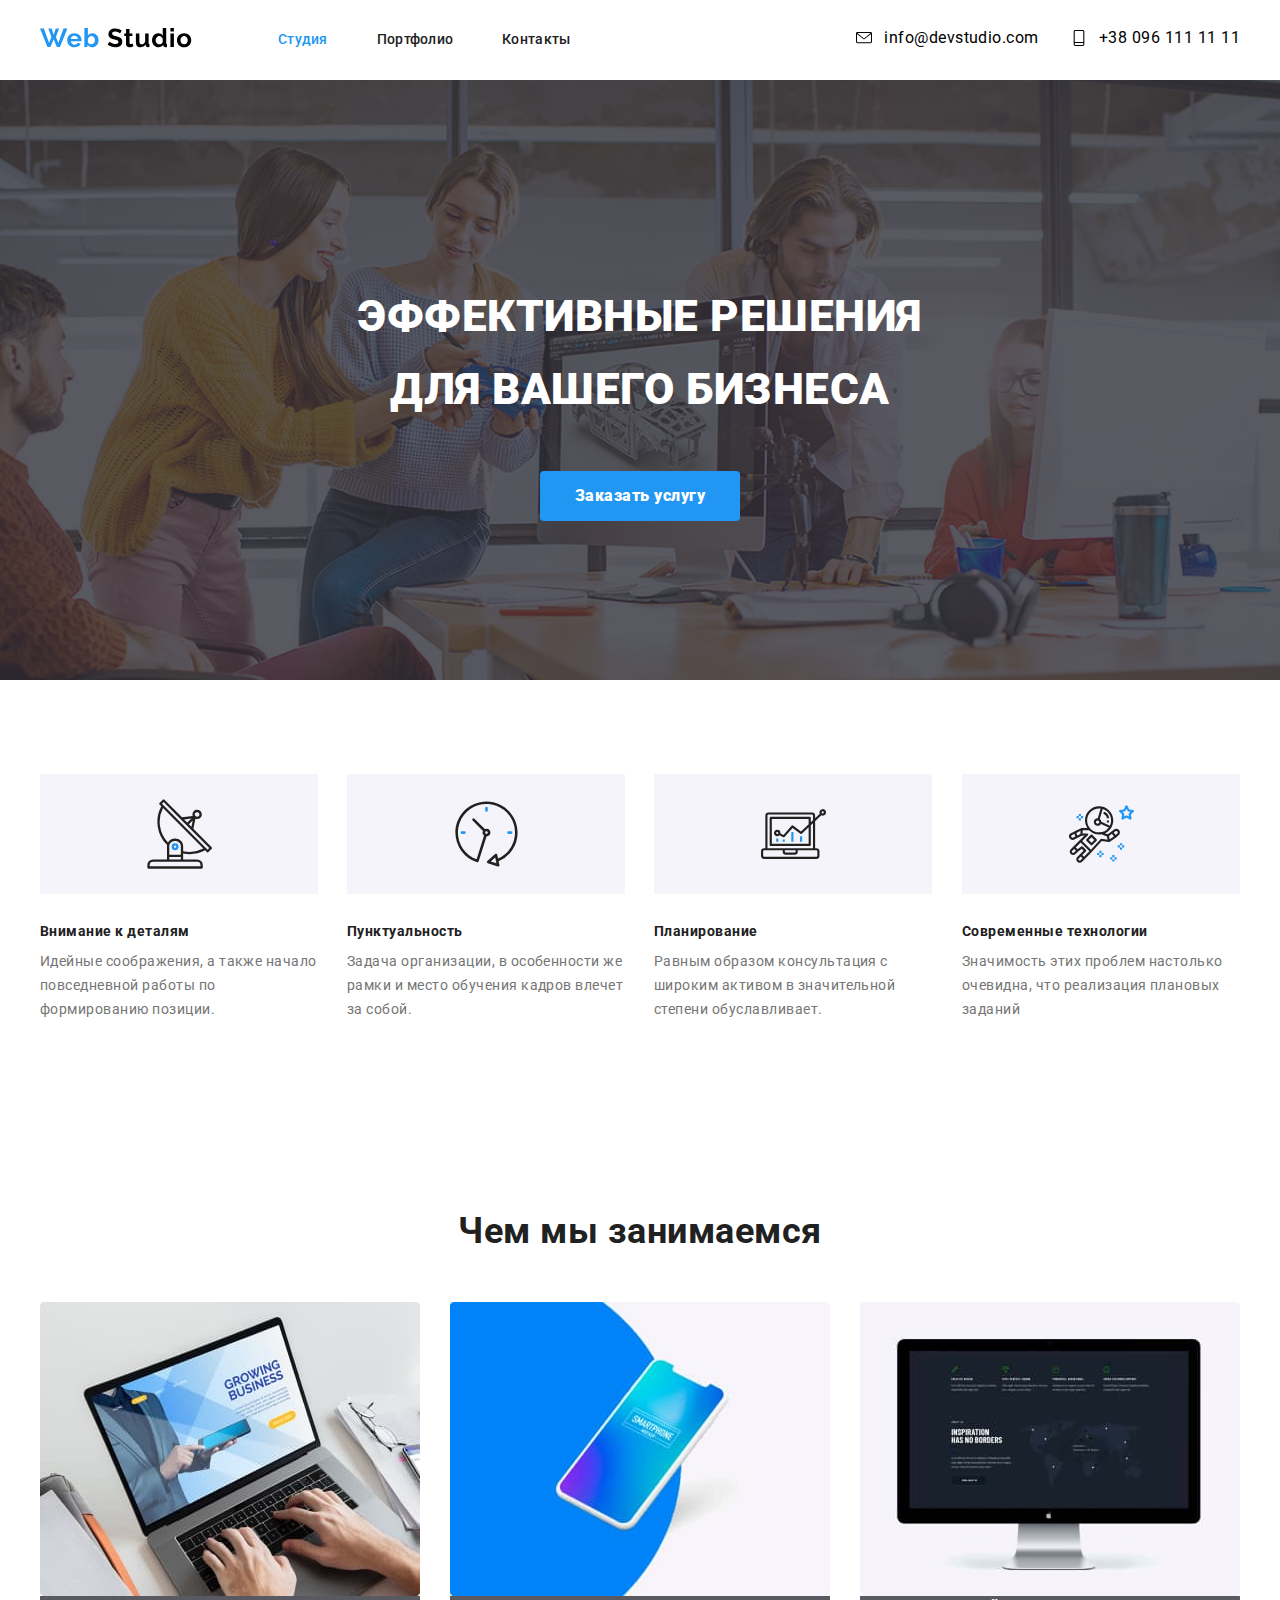
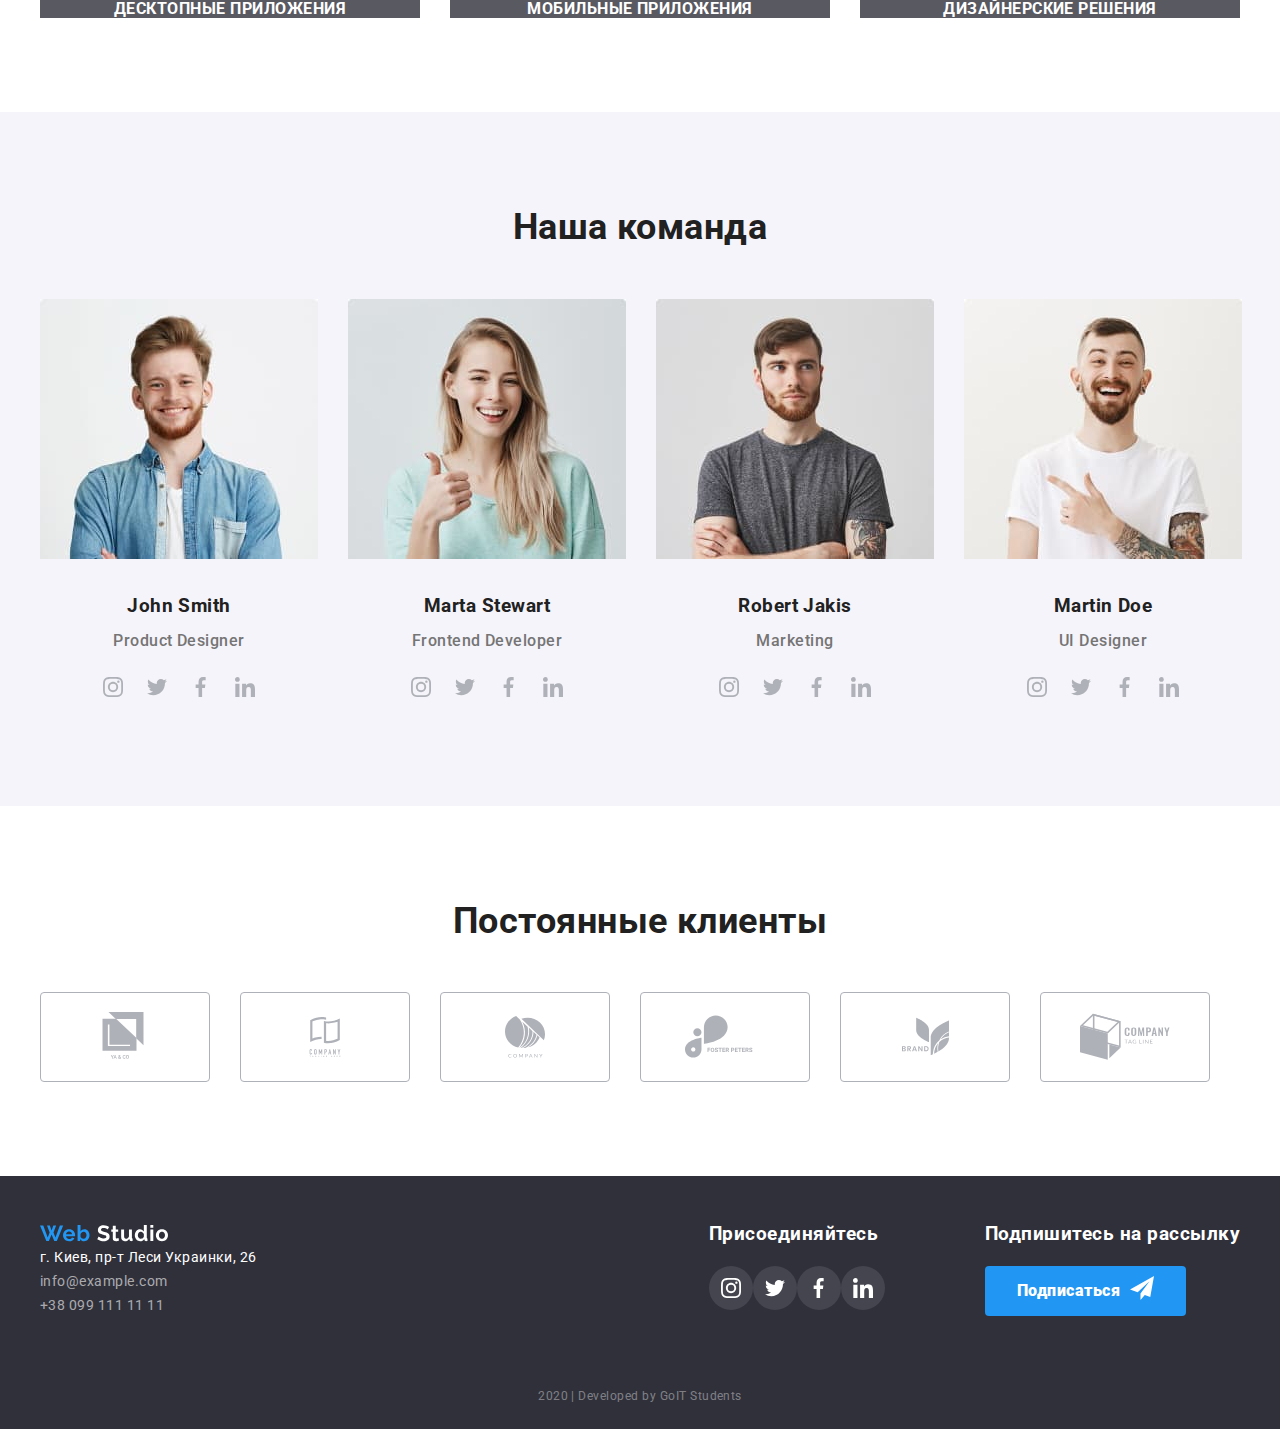
==== index.html @ 040facfd "hw-04 done" ====
<!DOCTYPE html>
<html lang="ru">
  <head>
    <meta charset="UTF-8" />
    <meta name="viewport" content="width=device-width, initial-scale=1.0" />
    <title>Web Studio | Main</title>
    <link
      href="https://fonts.googleapis.com/css2?family=Roboto:wght@400;500;700;900&display=swap"
      rel="stylesheet"
    />
    <link
      rel="stylesheet"
      href="https://cdnjs.cloudflare.com/ajax/libs/modern-normalize/0.6.0/modern-normalize.min.css"
    />
    <link rel="stylesheet" href="./css/styles.css" />
  </head>
  <body>
    <header class="page-header">
      <nav class="container main-nav">
        <a href="./index.html">
          <img src="./images/logo.svg" alt="Логотип" />
        </a>
        <ul class="site-nav list">
          <li class="item">
            <a class="link current" href="./index.html">Студия</a>
          </li>
          <li class="item">
            <a class="link" href="./portfolio.html">Портфолио</a>
          </li>
          <li class="item">
            <a class="link" href="">Контакты</a>
          </li>
        </ul>
        <ul class="auth-nav">
          <li class="item">
            
            <a class="auth-icon" href="mailto:info@devstudio.com">
               <svg class="auth">
              <use href="./images/optimized/sprite.svg#icon-mail"></use>
            </svg> info@devstudio.com</a>
          </li>
          <li class="item">
            <a class="auth-icon" href="Tel:+380961111111"><svg class="auth">
              <use href="./images/optimized/sprite.svg#icon-phone"></use>
            </svg>+38 096 111 11 11</a>
          </li>
        </ul>
      </nav>
    </header>
    <main>
      <!--Герой-->
      <section class="hero">
        <h1 class="title">ЭФФЕКТИВНЫЕ РЕШЕНИЯ </br> ДЛЯ ВАШЕГО БИЗНЕСА</h1>
        <a class="button" href="">Заказать услугу</a>
      </section>
      <!--Наши преимущества-->
      <div class="container">
        <section class="section">
          <h2 class="hidden">Наши преимущества</h2>
          <ul class="features main-features">
            <li class="item">
              <div class="box">
                <svg class="icon" width="65" height="70">
                  <use href="./images/optimized/sprite.svg#icon-details"></use>
                </svg>
              </div>
              <h3 class="title">Внимание к деталям</h3>
              <p class="description">
                Идейные соображения, а также начало повседневной работы по
                формированию позиции.
              </p>
            </li>
            <li class="item">
              <div class="box">
                <svg class="icon" width="65" height="70">
                  <use href="./images/optimized/sprite.svg#icon-punctuality"></use>
                </svg>
              </div>
              <h3 class="title">Пунктуальность</h3>
              <p class="description">
                Задача организации, в особенности же рамки и место обучения
                кадров влечет за собой.
              </p>
            </li>
            <li class="item">
              <div class="box">
                <svg class="icon" width="65" height="70">
                  <use href="./images/optimized/sprite.svg#icon-planning"></use>
                </svg>
              </div>
              <h3 class="title">Планирование</h3>
              <p class="description">
                Равным образом консультация с широким активом в значительной
                степени обуславливает.
              </p>
            </li>
            <li class="item">
              <div class="box">
                <svg class="icon" width="65" height="70">
                  <use href="./images/optimized/sprite.svg#icon-technologies"></use>
                </svg>
              </div>
              <h3 class="title">Современные технологии</h3>
              <p class="description">
                Значимость этих проблем настолько очевидна, что реализация
                плановых заданий
              </p>
            </li>
          </ul>
        </section>
      </div>
      <!--Чем мы занимаемся-->
      <div class="container">
        <section class="section">
          <h2 class="section-title">Чем мы занимаемся</h2>
          <ul class="duties">
            <li class="title">
              <img
                src="./images/optimized/desktop.jpg"
                alt="десктопные приложения"
                width="380"
              />
              <h3>Десктопные приложения</h3>
            </li>
            <li class="title">
              <img
                src="./images/optimized/mobile.jpg"
                alt="мобильные приложения"
                width="380"
              />
              <h3>Мобильные приложения</h3>
            </li>
            <li class="title">
              <img
                src="./images/optimized/solutions.jpg"
                alt="Дизайнерские решения"
                width="380"
              />
              <h3>Дизайнерские решения</h3>
            </li>
          </ul>
        </section>
      </div>
      <!--Наша команда-->
      <div class="team">
        <div class="container">
          <section class="section">
            <h2 class="section-title">Наша команда</h2>
            <ul class="members">
              <li class="name">
                <img
                  class="photo"
                  src="./images/optimized/john_smith.jpg"
                  alt="John Smith"
                  width="278"
                />
                <h3 lang="en">John Smith</h3>
                <p class="position" lang="en">Product Designer</p>
                <ul class="iconlist">
                  <li class="network-button">
                    <a href=""
                      ><svg class="icon" width="20" height="20">
                        <use href="./images/optimized/sprite.svg#icon-team-insta"></use>
                      </svg>
                    </a>
                  </li>
                  <li class="network-button">
                    <a href="" aria-label="Twitter"
                      ><svg class="icon" width="20" height="20">
                        <use href="./images/optimized/sprite.svg#icon-team-twitter"></use>
                      </svg>
                    </a>
                  </li>
                  <li class="network-button">
                    <a href="" aria-label="Facebook"
                      ><svg class="icon" width="20" height="20">
                        <use href="./images/optimized/sprite.svg#icon-team-fb"></use>
                      </svg>
                    </a>
                  </li>
                  <li class="network-button">
                    <a href="" aria-label="Linkedin">
                      <svg class="icon" width="20" height="20">
                        <use href="./images/optimized/sprite.svg#icon-team-lin"></use>
                      </svg>
                    </a>
                  </li>
                </ul>
              </li>
              <li class="name">
                <img
                  class="photo"
                  src="./images/optimized/marta_stewart.jpg"
                  alt="Marta Stewart"
                  width="278"
                />
                <h3 lang="en">Marta Stewart</h3>
                <p class="position" lang="en">Frontend Developer</p>
                <ul class="iconlist">
                  <li class="network-button">
                    <a href="" aria-label="Instagram"
                      ><svg class="icon" width="20" height="20">
                        <use href="./images/optimized/sprite.svg#icon-team-insta"></use>
                      </svg>
                    </a>
                  </li>
                  <li class="network-button">
                    <a href="" aria-label="Twitter"
                      ><svg class="icon" width="20" height="20">
                        <use href="./images/optimized/sprite.svg#icon-team-twitter"></use>
                      </svg>
                    </a>
                  </li>
                  <li class="network-button">
                    <a href="" aria-label="Facebook"
                      ><svg class="icon" width="20" height="20">
                        <use href="./images/optimized/sprite.svg#icon-team-fb"></use>
                      </svg>
                    </a>
                  </li>
                  <li class="network-button">
                    <a href="" aria-label="Linkedin">
                      <svg class="icon" width="20" height="20">
                        <use href="./images/optimized/sprite.svg#icon-team-lin"></use>
                      </svg>
                    </a>
                  </li>
                </ul>
              </li>
              <li class="name">
                <img
                  class="photo"
                  src="./images/optimized/robert_jakis.jpg"
                  alt="Robert Jakis"
                  width="278"
                />
                <h3 lang="en">Robert Jakis</h3>
                <p class="position" lang="en">Marketing</p>
                <ul class="iconlist">
                  <li class="network-button">
                    <a href="" aria-label="Instagram"
                      ><svg class="icon" width="20" height="20">
                        <use href="./images/optimized/sprite.svg#icon-team-insta"></use>
                      </svg>
                    </a>
                  </li>
                  <li class="network-button">
                    <a href="" aria-label="Twitter"
                      ><svg class="icon" width="20" height="20">
                        <use href="./images/optimized/sprite.svg#icon-team-twitter"></use>
                      </svg>
                    </a>
                  </li>
                  <li class="network-button">
                    <a href="" aria-label="Facebook"
                      ><svg class="icon" width="20" height="20">
                        <use href="./images/optimized/sprite.svg#icon-team-fb"></use>
                      </svg>
                    </a>
                  </li>
                  <li class="network-button">
                    <a href="" aria-label="Linkedin">
                      <svg class="icon" width="20" height="20">
                        <use href="./images/optimized/sprite.svg#icon-team-lin"></use>
                      </svg>
                    </a>
                  </li>
                </ul>
              </li>
              <li class="name">
                <img
                  class="photo"
                  src="./images/optimized/martin_doe.jpg"
                  alt="Martin Doe"
                  width="278"
                />
                <h3 lang="en">Martin Doe</h3>
                <p class="position" lang="en">UI Designer</p>
                <ul class="iconlist">
                  <li class="network-button">
                    <a href="" aria-label="Instagram"
                      ><svg class="icon" width="20" height="20">
                        <use href="./images/optimized/sprite.svg#icon-team-insta"></use>
                      </svg>
                    </a>
                  </li>
                  <li class="network-button">
                    <a href="" aria-label="Twitter"
                      ><svg class="icon" width="20" height="20">
                        <use href="./images/optimized/sprite.svg#icon-team-twitter"></use>
                      </svg>
                    </a>
                  </li>
                  <li class="network-button">
                    <a href="" aria-label="Facebook"
                      ><svg class="icon" width="20" height="20">
                        <use href="./images/optimized/sprite.svg#icon-team-fb"></use>
                      </svg>
                    </a>
                  </li>
                  <li class="network-button">
                    <a href="" aria-label="Linkedin">
                      <svg class="icon" width="20" height="20">
                        <use href="./images/optimized/sprite.svg#icon-team-lin"></use>
                      </svg>
                    </a>
                  </li>
                </ul>
              </li>
            </ul>
          </section>
        </div>
      </div>
      <!--Постоянные клиенты-->
      <div class="container">
        <section class="section">
          <h2 class="section-title">Постоянные клиенты</h2>
          <ul class="clients">
            <li class="item">
              <div class="company-box"><svg class="icon" width="50" height="50">
                <use href="./images/optimized/sprite.svg#icon-company1"></use>
              </svg>
              </div>
            </li>
            <li class="item">
              <div class="company-box"><svg class="icon" width="40" height="50">
                  <use href="./images/optimized/sprite.svg#icon-company2"></use>
                </svg>
              </div>
            </li>
            <li class="item">
              <div class="company-box"><svg class="icon" width="42" height="42">
                  <use href="./images/optimized/sprite.svg#icon-company3"></use>
                </svg>
              </div>
            </li>
            <li class="item">
              <div class="company-box"><svg class="icon" width="80" height="80">
                  <use href="./images/optimized/sprite.svg#icon-company4"></use>
                </svg>
              </div>
            </li>
            <li class="item">
              <div class="company-box"><svg class="icon" width="59" height="47">
                  <use href="./images/optimized/sprite.svg#icon-company5"></use>
                </svg>
              </div>
            </li>
            <li class="item">
              <div class="company-box"><svg class="icon" width="90" height="90">
                  <use href="./images/optimized/sprite.svg#icon-company6"></use>
                </svg>
              </div>
            </li>
          </ul>
        </section>
      </div>
    </main>
    <!--футер-->

    <footer class="page-footer">
      <div class="container">
        <div class="footer">
          <div class="address-list">
            <a href="./index.html"
              ><img src="./images/logo-footer.svg" alt="logo"
            /></a>
            <address class="address">
              г. Киев, пр-т Леси Украинки, 26 <br />
              <a class="info" href="mailto:info@example.com"
                >info@example.com</a
              >
              <br />
              <a class="info" href="tel:+38 099 111 11 11">+38 099 111 11 11</a>
            </address>
          </div>
          <div class="network-list">
            <h3 class="footer-title">Присоединяйтесь</h3>
            <ul class="social">
              <li class="network-button">
                <a class="footer-network" href="" aria-label="Instagram">
                  <svg class="icon">
                    <use href="./images/optimized/sprite.svg#icon-team-insta"></use>
                  </svg>
                </a>
              </li>
              <li class="network-button">
                <a  class="footer-network" href="" aria-label="Twitter">
                  <svg class="icon">
                    <use href="./images/optimized/sprite.svg#icon-team-twitter"></use>
                  </svg>
                </a>
              </li>
              <li class="network-button">
                <a class="footer-network" href="" aria-label="facebook">
                  <svg class="icon">
                    <use href="./images/optimized/sprite.svg#icon-team-fb"></use>
                  </svg>
                </a>
              </li>
              <li class="network-button">
                <a class="footer-network" href="" aria-label="linkedin">
                  <svg class="icon">
                    <use href="./images/optimized/sprite.svg#icon-team-lin"></use>
                  </svg>
                </a>
              </li>
            </ul>
          </div>
          <div class="subscribe-form">
            <h3 class="footer-title">Подпишитесь на рассылку</h3>
            <a class="button" href="">Подписаться <svg class="subscribe-button"><use href="./images/optimized/sprite.svg#icon-footer-subscribe"></use></svg></a>
          </div>
        </div>
        <p class="copyright">2020 | Developed by GoIT Students</p>
      </div>
    </footer>
  </body>
</html>
---- css/styles.css ----
html {
  box-sizing: border-box;
}

*,
*::before,
*::after {
  box-sizing: inherit;
}

:root {
  --accent-colour: #2196f3;
  --bg-colour: #ffffff;
  --secondary-bg-colour: #f5f4fa;
  --primary-text-colour: #212121;
  --secondary-text-colour: #757575;
  --primary-white-colour: #ffffff;
  --box-bg-colour: rgba(47, 48, 58, 0.8);
  --icon-colour: #afb1b8;
}

body {
  background-color: var(--bg-colour);
  font-family: Roboto, sans-serif;
  letter-spacing: 0.03em;
}

a {
  text-decoration: none;
}

ul {
  list-style: none;
  margin: 0;
  padding: 0;
}
h1,
h2,
h3,
h4,
p {
  padding: 0;
  margin: 0;
}

.section {
  padding-bottom: 94px;
}

.main-nav {
  display: flex;
  align-items: center;
}

/* Site Navigation */
.site-nav {
  display: flex;
  margin-left: 86px;
}

.site-nav .item {
  margin-right: 49px;
}
.site-nav .item:last-child {
  margin-right: 0;
}

.site-nav .link {
  display: block;
  padding-top: 32px;
  padding-bottom: 32px;
  color: var(--primary-text-colour);
  font-weight: 500;
  font-size: 14px;
  line-height: 1.14;
  letter-spacing: 0.02em;
}

.site-nav .current {
  color: var(--accent-colour);
}

.site-nav .link:hover,
.site-nav .link:focus {
  color: var(--accent-colour);
}

.auth-nav {
  display: flex;
  margin-left: auto;
}
.auth-nav .item {
  margin-right: 30px;
}

.auth-nav .item + .item {
  margin-right: 0;
}
.auth-icon {
  display: inline-flex;
  padding: 0;
  border: none;
  color: black;
}

.auth-icon:hover {
  color: var(--accent-colour);
  fill: var(--accent-colour);
}

.auth {
  fill: black;
  width: 20px;
  height: 16px;
  align-self: center;
  margin-right: 10px;
}

.auth:hover {
  fill: var(--accent-colour);
}

/* .page-header {
  padding-top: 24px;
  padding-bottom: 24px;
} */

.container {
  width: 1230px;
  padding: 0px 15px;
  margin-left: auto;
  margin-right: auto;
}
.section-title {
  padding-top: 94px;
  padding-bottom: 50px;
  color: var(--primary-text-colour);
  font-weight: 700;
  font-size: 36px;
  line-height: 1.17;
  text-align: center;
}
.hero {
  text-align: center;
  margin-bottom: 94px;
  height: 600px;
  max-width: 1600px;
  margin-left: auto;
  margin-right: auto;
  background-image: linear-gradient(
      to right,
      rgba(47, 48, 58, 0.8),
      rgba(47, 48, 58, 0.8)
    ),
    url(../images/Hero-bg.jpg);
  background-repeat: no-repeat;
  background-size: cover;
  background-position: center;
}
.hero .title {
  margin-top: 0;
  padding-top: 200px;
  margin-bottom: 46px;
  font-weight: 900;
  font-size: 44px;
  color: white;
  line-height: 1.65;
  text-align: center;
  text-transform: uppercase;
}
.button {
  border-radius: 4px;
  padding: 10px 32px;
  display: inline-flex;
  min-width: 200px;
  color: var(--primary-white-colour);
  background-color: var(--accent-colour);
  font-weight: 900;
  font-size: 16px;
  line-height: 1.87;
  text-align: center;
  justify-content: center;
  align-self: center;
}
/* Features */
.features {
  display: flex;
}

.features .box {
  display: flex;
  justify-content: center;
  align-items: center;
  background-color: var(--secondary-bg-colour);
  width: 278px;
  height: 120px;
  margin-bottom: 30px;
}

.features .box .title {
  margin-bottom: 10px;
}

/* .features .box:hover {
  background-color: var(--accent-colour); }*/

.features .item {
  margin-right: 29px;
}
.features .item:last-child {
  margin-right: 0px;
}
.features .title {
  color: var(--primary-text-colour);
  font-weight: 700;
  font-size: 14px;
  line-height: 1.14;
  margin-bottom: 10px;
}
.features .description {
  color: var(--secondary-text-colour);
  font-size: 14px;
  line-height: 1.71;
  margin-top: 0;
}

/* Duties */
.duties {
  display: flex;
}

.duties .title {
  color: var(--primary-white-colour);
  background-color: var(--box-bg-colour);
  font-weight: 700;
  font-size: 14px;
  line-height: 1.14;
  text-align: center;
  text-transform: uppercase;
  margin-right: 30px;
}
.duties .title:last-child {
  margin-right: 0;
}
/* Team */
.team {
  background-color: var(--secondary-bg-colour);
}
.team .members {
  display: flex;
}
.team .photo {
  margin-bottom: 30px;
}
.team .name {
  color: var(--primary-text-colour);
  font-weight: 500;
  font-size: 16px;
  line-height: 1.36;
  text-align: center;
  margin-right: 30px;
}
.team .name:last-child {
  margin-right: 0;
}
.team h3 {
  margin-bottom: 10px;
}
.team .position {
  color: var(--secondary-text-colour);
  font-size: 16px;
  line-height: 1.36;
  text-align: center;
  margin-bottom: 16px;
}
.iconlist {
  display: flex;
  justify-content: center;
  align-items: center;
}

.network-button {
  display: flex;
  width: 44px;
  height: 44px;
  justify-content: center;
  align-items: center;
}
.network-button .icon {
  justify-content: center;
  align-items: center;
  width: 20px;
  height: 20px;
  fill: var(--icon-colour);
}

.network-button:hover,
.network-button:focus {
  background-color: var(--accent-colour);
  border-radius: 50%;
}
.network-button .icon:hover,
.network-button .icon:focus {
  fill: var(--primary-white-colour);
}

/* Clients */
.clients {
  display: flex;
}

.clients .item:not(:last-child) {
  margin-right: 30px;
}
.company-box {
  width: 170px;
  height: 90px;
  display: flex;
  justify-content: center;
  align-items: center;
  border: 1px solid var(--icon-colour);
  box-sizing: border-box;
  border-radius: 4px;
}
.company-box:hover {
  border: 1px solid var(--accent-colour);
}

.company-box .icon {
  /* width: 45px;
  height: 50px; */
  fill: var(--icon-colour);
}
.company-box .icon:hover {
  fill: var(--accent-colour);
}

/* Footer */
footer {
  background-color: #2f303a;
}
.footer {
  display: flex;
}
.page-footer {
  padding-top: 48px;
  padding-bottom: 21px;
}
.address-list {
  margin-right: auto;
}
.address {
  color: var(--primary-white-colour);
  font-style: normal;
  font-size: 14px;
  line-height: 1.71;
}
.address .info {
  color: rgba(255, 255, 255, 0.6);
  font-weight: 400;
}
.social {
  display: flex;
}
.footer-title {
  color: var(--primary-white-colour);
  margin-bottom: 21px;
}
.footer-network {
  display: flex;
  width: 44px;
  height: 44px;
  border-radius: 50%;
  background-color: rgba(255, 255, 255, 0.1);
  justify-content: center;
  align-items: center;
}

.footer-network .icon {
  fill: var(--primary-white-colour);
}

.subscribe-form {
  margin-left: 100px;
  margin-bottom: 68px;
}
.subscribe-button {
  width: 24px;
  height: 24px;
  margin-left: 10px;
}
.copyright {
  color: rgba(255, 255, 255, 0.4);
  font-size: 12px;
  line-height: 2;
  text-align: center;
}

/* PORTFOLIO */
/* Filter */
.hidden {
  display: none;
}

.filter-buttons {
  display: flex;
  justify-content: center;
  padding-top: 94px;
  padding-bottom: 50px;
}
.filter {
  display: flex;
}
.filter .title {
  color: var(--primary-text-colour);
  background-color: var(--secondary-bg-colour);
  font-weight: 500;
  font-size: 16px;
  line-height: 1.62;
  height: 38px;
}
.filter .item {
  margin-right: 8px;
}

.filter .item:last-child {
  margin-right: 0px;
}

.filter .title:hover,
.filter .title:focus {
  color: var(--primary-white-colour);
  background-color: var(--accent-colour);
}
/* Projects */
.project-list {
  display: flex;
  flex-wrap: wrap;
}
.project {
  display: inline-block;
  width: 380px;
  margin-right: 30px;
  margin-bottom: 30px;
}
.project:nth-last-child(-n + 3) {
  margin-bottom: 0;
}
.project:nth-child(3n) {
  margin-right: 0;
}
.project .image {
  margin-bottom: 20px;
}

.project .title {
  color: var(--primary-text-colour);
  font-weight: 700;
  font-size: 18px;
  line-height: 2;
  letter-spacing: 0.06em;
  margin-bottom: 5px;
}

.project .description {
  color: var(--secondary-text-colour);
  font-size: 16px;
  line-height: 1.87;
}
.project a {
  display: inline-block;
  padding: 0px;
}
.project-section {
  padding-bottom: 94px;
}
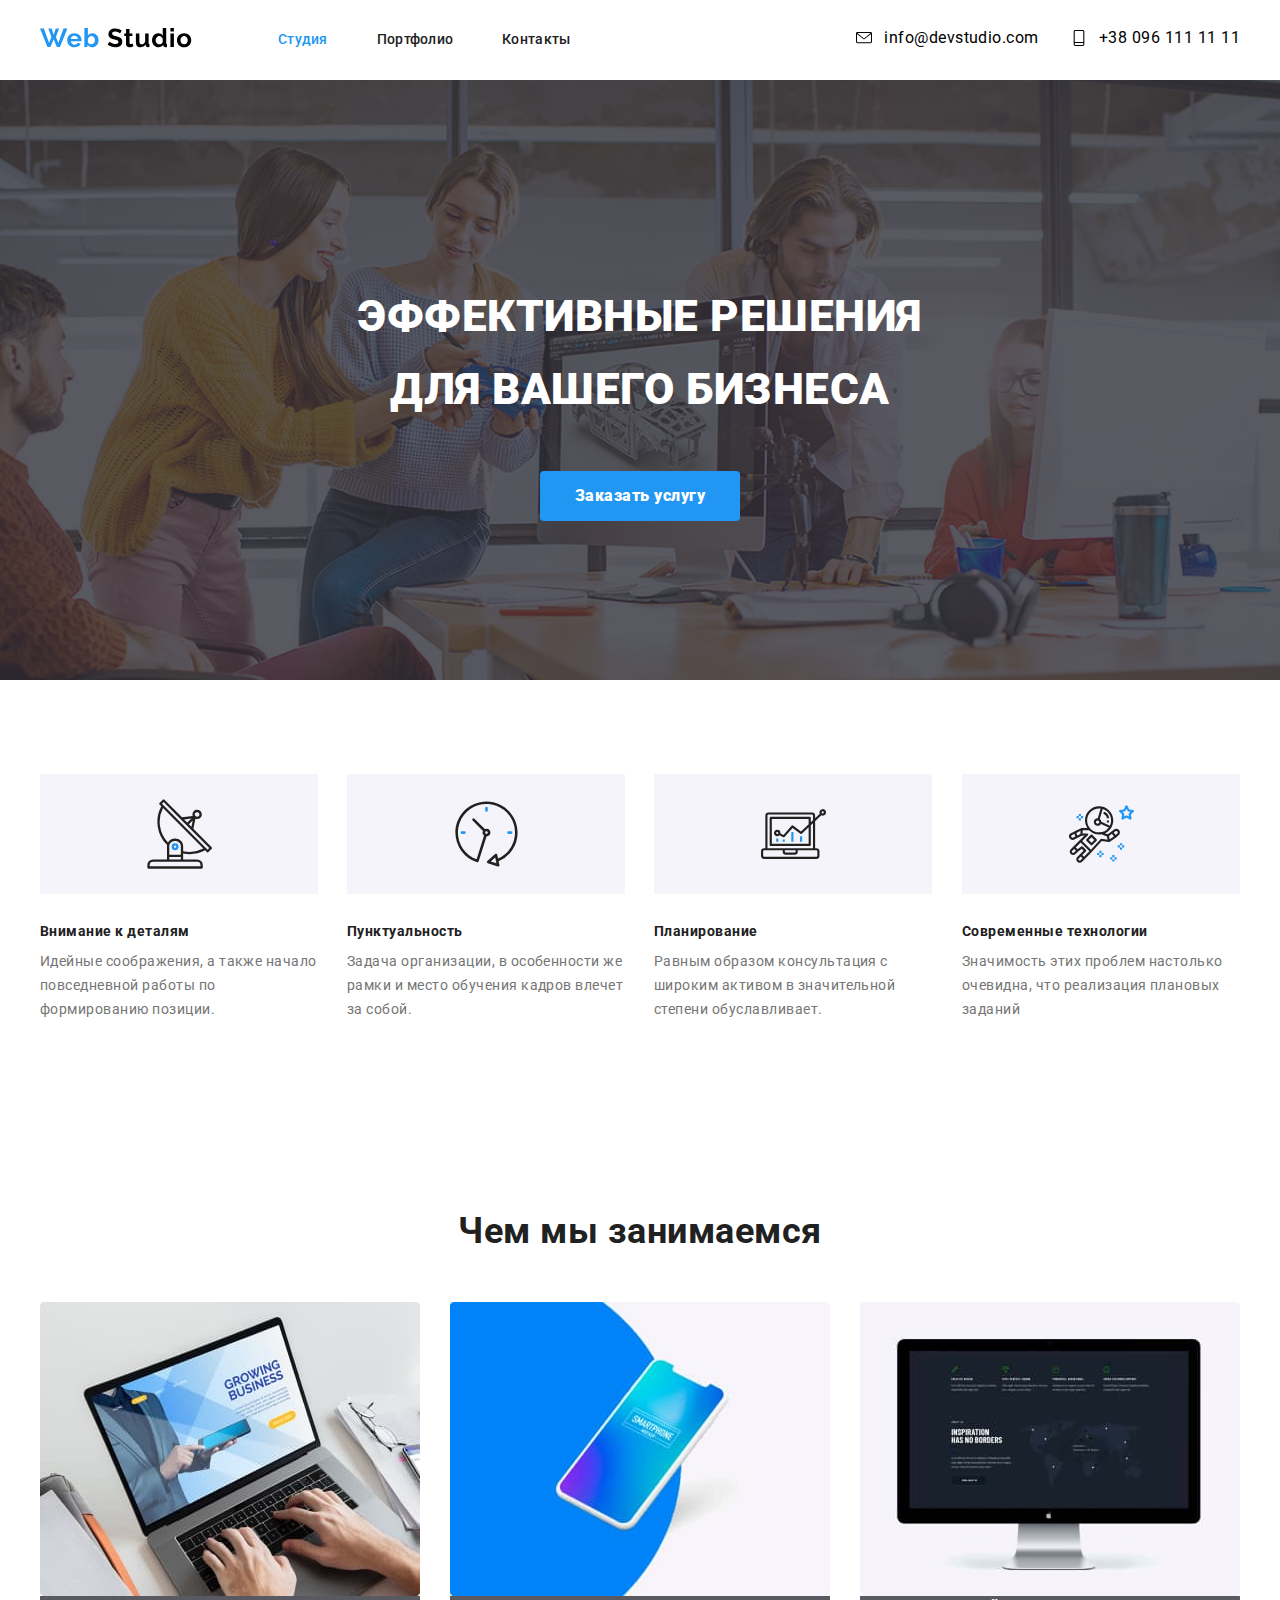
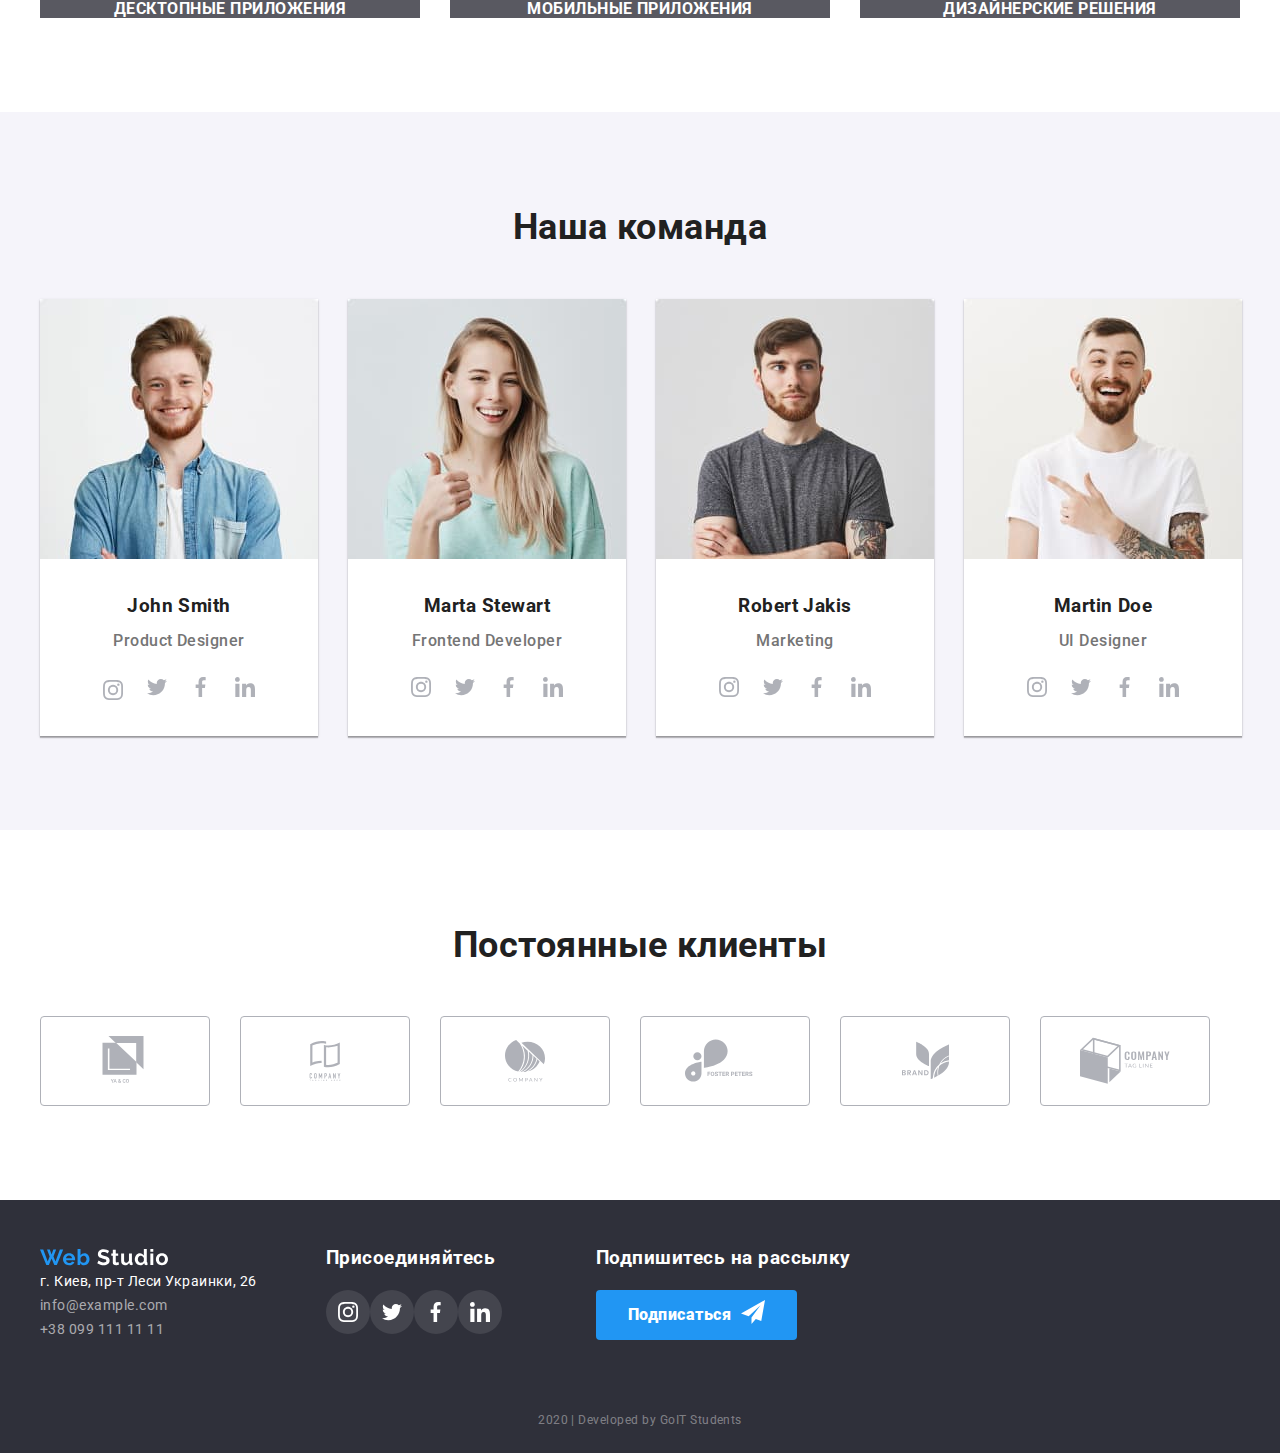
==== commit 42006160: "Исправлены ошибки" ====
--- a/index.html
+++ b/index.html
@@ -157,8 +157,8 @@
                 <h3 lang="en">John Smith</h3>
                 <p class="position" lang="en">Product Designer</p>
                 <ul class="iconlist">
-                  <li class="network-button">
-                    <a href=""
+                  <li>
+                    <a class="network-button" =""
                       ><svg class="icon" width="20" height="20">
                         <use href="./images/optimized/sprite.svg#icon-team-insta"></use>
                       </svg>
--- a/css/styles.css
+++ b/css/styles.css
@@ -74,6 +74,7 @@
   font-size: 14px;
   line-height: 1.14;
   letter-spacing: 0.02em;
+  cursor: pointer;
 }
 
 .site-nav .current {
@@ -101,10 +102,17 @@
   padding: 0;
   border: none;
   color: black;
-}
-
-.auth-icon:hover {
+  cursor: pointer;
+}
+
+.auth-icon:hover,
+.auth-icon:focus {
   color: var(--accent-colour);
+  fill: var(--accent-colour);
+}
+
+.auth-icon:hover svg,
+.auth-icon:focus {
   fill: var(--accent-colour);
 }
 
@@ -181,6 +189,7 @@
   text-align: center;
   justify-content: center;
   align-self: center;
+  cursor: pointer;
 }
 /* Features */
 .features {
@@ -253,12 +262,16 @@
   margin-bottom: 30px;
 }
 .team .name {
+  background-color: var(--primary-white-colour);
+  box-shadow: 0px 2px 1px rgba(0, 0, 0, 0.2), 0px 1px 1px rgba(0, 0, 0, 0.14),
+    0px 1px 3px rgba(0, 0, 0, 0.12);
   color: var(--primary-text-colour);
   font-weight: 500;
   font-size: 16px;
   line-height: 1.36;
   text-align: center;
   margin-right: 30px;
+  padding-bottom: 24px;
 }
 .team .name:last-child {
   margin-right: 0;
@@ -285,6 +298,7 @@
   height: 44px;
   justify-content: center;
   align-items: center;
+  cursor: pointer;
 }
 .network-button .icon {
   justify-content: center;
@@ -294,17 +308,18 @@
   fill: var(--icon-colour);
 }
 
-.network-button:hover,
-.network-button:focus {
+.network-button:hover {
   background-color: var(--accent-colour);
   border-radius: 50%;
-}
-.network-button .icon:hover,
-.network-button .icon:focus {
+  color: var(--primary-white-colour);
+}
+
+.network-button:hover svg {
   fill: var(--primary-white-colour);
 }
 
-/* Clients */
+/*Clients*/
+
 .clients {
   display: flex;
 }
@@ -321,14 +336,17 @@
   border: 1px solid var(--icon-colour);
   box-sizing: border-box;
   border-radius: 4px;
+  cursor: pointer;
 }
 .company-box:hover {
   border: 1px solid var(--accent-colour);
+  color: var(--accent-colour);
+}
+.company-box:hover svg {
+  fill: var(--accent-colour);
 }
 
 .company-box .icon {
-  /* width: 45px;
-  height: 50px; */
   fill: var(--icon-colour);
 }
 .company-box .icon:hover {
@@ -347,8 +365,9 @@
   padding-bottom: 21px;
 }
 .address-list {
-  margin-right: auto;
-}
+  margin-right: 69px;
+}
+
 .address {
   color: var(--primary-white-colour);
   font-style: normal;
@@ -379,9 +398,12 @@
 .footer-network .icon {
   fill: var(--primary-white-colour);
 }
+.network-list {
+  margin-right: 94px;
+}
 
 .subscribe-form {
-  margin-left: 100px;
+  /* margin-left: 100px; */
   margin-bottom: 68px;
 }
 .subscribe-button {
@@ -418,7 +440,14 @@
   font-size: 16px;
   line-height: 1.62;
   height: 38px;
-}
+  box-shadow: 0px 2px 2px rgba(0, 0, 0, 0.12), 0px 1px 2px rgba(0, 0, 0, 0.08),
+    0px 3px 1px rgba(0, 0, 0, 0.1);
+  border-radius: 4px;
+  border: none;
+  padding-left: 22px;
+  padding-right: 22px;
+}
+
 .filter .item {
   margin-right: 8px;
 }
@@ -431,6 +460,7 @@
 .filter .title:focus {
   color: var(--primary-white-colour);
   background-color: var(--accent-colour);
+  border: none;
 }
 /* Projects */
 .project-list {
